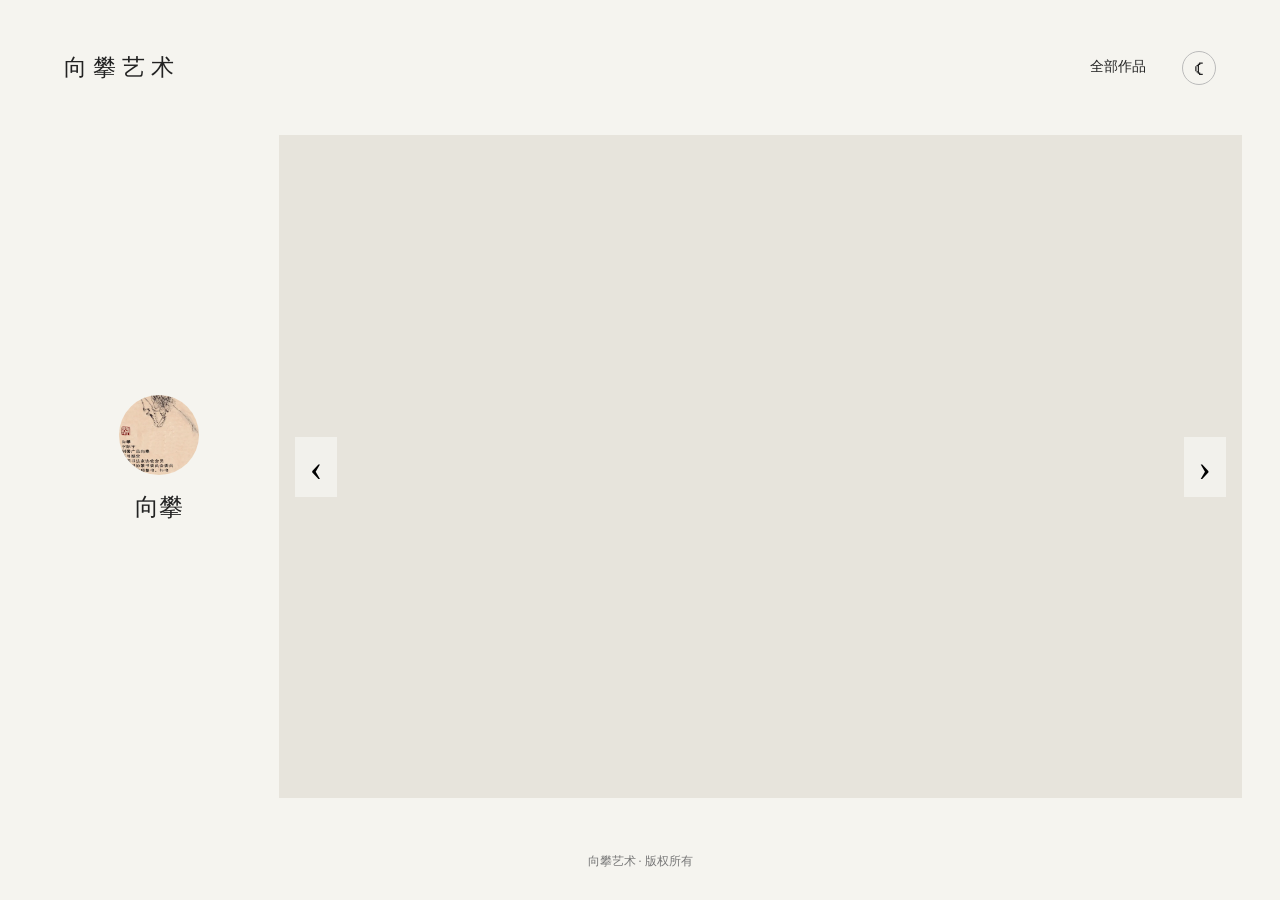
==== index.html @ eb2ef15b "init" ====
<!doctype html><html lang="zh-CN"><head><meta charset="utf-8"><meta name="viewport" content="width=device-width,initial-scale=1"><title>向攀艺术</title><link rel="stylesheet" href="style.css"></head><body class="home"><header class="home-head"><div class="home-logo-wrap"><img id="siteLogo" class="home-logo" src="" alt=""><div class="site-title" id="siteName">向攀艺术</div></div><nav><a href="collections.html">全部作品</a><button id="themeToggle" class="theme-toggle" type="button" aria-label="切换深色模式" title="切换深色模式">☾</button></nav></header><main class="home-main"><aside class="artist"><img id="avatar" src="img/avatar.webp" alt="艺术家头像"><div><h1 id="artistName">向攀</h1><div id="artistBio"></div></div></aside><section class="hero"><div id="slides"></div><button id="prev">‹</button><button id="next">›</button><div class="hero-caption" id="caption"></div></section></main><footer class="site-footer"><div id="socialFooter" class="social-footer" aria-label="社交媒体"></div><div><span id="footerSiteName">向攀艺术</span><span> · 版权所有</span></div></footer><script src="config.js"></script><script src="api.js"></script><script src="theme.js"></script><script src="social.js"></script><script src="app.js"></script></body></html>
---- style.css ----
*{box-sizing:border-box}html,body{margin:0;min-height:100%;color:#222;background:#f7f6f2;font-family:"SimSun","宋体","STSong",serif}a{text-decoration:none;color:inherit}button,input,textarea,select{font:inherit}.hidden{display:none!important}.site-head{height:78px;border-bottom:1px solid #d8d5ce;display:flex;align-items:center;justify-content:space-between;padding:0 5vw;background:#f7f6f2}.site-title{font-size:23px;letter-spacing:6px}.site-head nav,.home-head nav{display:flex;gap:28px;font-size:14px}.site-head nav a,.home-head nav a{padding:8px 0;border-bottom:1px solid transparent}.site-head nav a.active,.site-head nav a:hover{border-color:#333}.home{background:#f5f4ef;min-height:100vh;display:flex;flex-direction:column}.home-head{height:15vh;display:flex;align-items:center;padding:0 5vw;justify-content:space-between}.home-main{height:auto;flex:1;min-height:0;display:grid;grid-template-columns:20% 80%;padding:0 3vw 2vw}.artist{display:flex;align-items:center;justify-content:center;gap:16px;padding:4vw 1.5vw}.artist img{width:30%;max-width:130px;aspect-ratio:1;border-radius:50%;object-fit:cover}.artist>div{width:70%;text-align:center}.artist h1{font-size:24px;font-weight:400;margin:0 0 15px}.artist p{font-size:15px;line-height:2;text-align:center;margin:0;white-space:pre-line}.hero{position:relative;overflow:hidden;background:#e7e4dc}.hero img{width:100%;height:100%;object-fit:contain;display:block}.hero-slide{position:absolute;inset:0;opacity:0;transition:opacity .7s}.hero-slide.active{opacity:1}.hero button{position:absolute;top:50%;transform:translateY(-50%);border:0;background:rgba(255,255,255,.45);width:42px;height:60px;font-size:38px;cursor:pointer}.hero #prev{left:16px}.hero #next{right:16px}.hero-caption{position:absolute;bottom:18px;left:0;right:0;text-align:center;color:#fff;text-shadow:0 1px 4px #000;font-size:16px}footer{display:flex;align-items:center;justify-content:center;font-size:12px;color:#777;flex:none}.collection-wrap,.detail-wrap{width:90%;max-width:1360px;margin:0 auto;padding:48px 0 70px}.collection-intro{display:flex;justify-content:space-between;align-items:end;border-bottom:1px solid #222;padding-bottom:28px}.eyebrow{font-size:14px;color:#777;margin-bottom:12px}.collection-intro h1{font-size:42px;font-weight:400;margin:0;letter-spacing:6px}.intro-line{color:#777;font-size:14px}.search-panel{padding:28px 0;border-bottom:1px solid #d8d5ce}.search-row{display:flex;max-width:780px;margin-bottom:25px}.search-row input{flex:1;height:48px;border:1px solid #bdb9b0;background:#fff;padding:0 18px;outline:0}.search-row button{width:100px;border:1px solid #222;background:#222;color:#fff;cursor:pointer}.filter{display:grid;grid-template-columns:90px 1fr;min-height:48px;border-top:1px solid #e2dfd8;align-items:center}.filter>span{color:#666;font-size:14px}.filter>div{display:flex;gap:24px;flex-wrap:wrap}.filter button{border:0;background:none;padding:6px 0;cursor:pointer;color:#444}.filter button.active{color:#000;border-bottom:1px solid #222}.result-head{display:flex;justify-content:space-between;padding:25px 0 15px;color:#666;font-size:13px}.work-grid{display:grid;grid-template-columns:repeat(4,1fr);gap:35px 25px}.work-card{cursor:pointer}.work-card .pic{aspect-ratio:1/1;height:auto;background:#ebe9e3;display:flex;align-items:center;justify-content:center;overflow:hidden}.work-card img{width:100%;height:100%;object-fit:contain;transition:transform .5s}.work-card:hover img{transform:scale(1.02)}.work-card h3{font-size:16px;font-weight:400;margin:15px 0 8px}.work-card p{margin:4px 0;color:#777;font-size:13px}.pages{display:flex;justify-content:center;gap:8px;padding:45px 0}.pages button{border:0;background:none;padding:7px 10px;cursor:pointer}.pages button.active{border-bottom:1px solid #222}.detail-wrap{max-width:1250px}.detail-top{border-bottom:1px solid #222;padding-bottom:25px;margin-bottom:35px}.detail-top .eyebrow{margin:0 0 12px}.detail-top h1{font-size:38px;font-weight:400;margin:0}.detail-layout{display:grid;grid-template-columns:minmax(0,1fr) 330px;gap:60px}.detail-main-image{background:#ebe9e3;min-height:650px;display:flex;align-items:center;justify-content:center}.detail-main-image img{max-width:100%;max-height:780px;object-fit:contain}.thumbs{display:flex;gap:10px;flex-wrap:wrap;margin-top:15px}.thumbs img{width:72px;height:72px;object-fit:cover;cursor:pointer;opacity:.65}.thumbs img.active{opacity:1;outline:1px solid #222}.meta{border-top:1px solid #d8d5ce}.meta-row{display:grid;grid-template-columns:90px 1fr;padding:15px 0;border-bottom:1px solid #e3e0d9;font-size:14px}.meta-row b{font-weight:400;color:#777}.description{margin-top:35px;line-height:2;color:#444}.admin-shell{display:grid;grid-template-columns:20% 80%;min-height:100vh}.admin-side{background:#222;color:#eee;padding:40px 25px;display:flex;flex-direction:column}.admin-brand{font-size:22px;letter-spacing:5px;line-height:1.8;margin-bottom:45px}.admin-brand small{font-size:12px;letter-spacing:3px;color:#aaa}.menu{border:0;background:none;color:#aaa;text-align:left;padding:16px 8px;border-bottom:1px solid #3c3c3c;cursor:pointer}.menu.active,.menu:hover{color:#fff;background:#2e2e2e}.side-bottom{margin-top:auto;display:flex;flex-direction:column;gap:14px;font-size:13px;color:#aaa}.side-bottom button{border:0;background:none;color:#aaa;text-align:left;padding:0;cursor:pointer}.admin-content{padding:50px 5vw;background:#f7f6f2}.admin-title{font-size:28px;font-weight:400;margin:0 0 25px}.toolbar{display:flex;gap:10px;margin-bottom:20px}.toolbar input{height:42px;flex:1;max-width:600px;border:1px solid #bbb;padding:0 14px;background:#fff}.primary{border:1px solid #222;background:#222;color:#fff;padding:0 22px;cursor:pointer}.table{width:100%;border-collapse:collapse;background:#fff}.table th,.table td{padding:14px 12px;border-bottom:1px solid #e4e1db;text-align:left;font-size:13px}.table th{font-weight:400;color:#777;background:#f0eee8}.actions button{border:0;background:none;text-decoration:underline;cursor:pointer;margin-right:12px}.pager{padding:22px 0;display:flex;justify-content:center;gap:8px}.form-box{background:#fff;padding:28px;max-width:900px}.field{margin-bottom:18px}.field label{display:block;color:#777;font-size:13px;margin-bottom:8px}.field input,.field textarea,.field select{width:100%;border:1px solid #ccc;background:#fff;padding:11px}.field textarea{min-height:140px}.login{min-height:100vh;display:grid;place-items:center;background:#ebe9e3}.login>div{width:350px;background:#fff;padding:40px}.login h1{font-weight:400;margin:0 0 25px}.login input,.login button{display:block;width:100%;height:44px;margin-top:12px;padding:0 12px}.login input{border:1px solid #ccc}.login button{border:0;background:#222;color:#fff}.status-grid{display:grid;grid-template-columns:repeat(3,1fr);gap:15px}.status-card{background:#fff;padding:25px}.status-card b{font-size:26px;display:block;margin-top:8px}
@media(max-width:900px){.home-head{height:12vh}.home-main{height:83vh;grid-template-columns:1fr;grid-template-rows:32% 68%;padding:0 4vw}.artist{padding:10px}.artist img{width:85px}.artist>div{width:auto}.hero{order:2}.work-grid{grid-template-columns:repeat(2,1fr)}.detail-layout{grid-template-columns:1fr}.admin-shell{grid-template-columns:1fr}.admin-side{position:static}.menu{display:inline-block}.status-grid{grid-template-columns:1fr 1fr}.site-head{padding:0 4vw}.collection-intro{display:block}.intro-line{margin-top:20px}}
.rich{min-height:180px;border:1px solid #ccc;background:#fff;padding:12px;line-height:1.8;outline:0}.field label i{font-style:normal;color:#a33;font-size:12px;margin-left:6px}.image-manager{display:flex;flex-wrap:wrap;gap:12px}.image-item{width:150px;background:#f3f1eb;padding:8px}.image-item img{width:134px;height:134px;object-fit:contain;background:#fff}.image-item button{margin:6px 5px 0 0;border:0;background:none;text-decoration:underline;cursor:pointer;font-size:12px}.upload-tile{width:150px;height:184px;border:1px dashed #aaa;background:#fff;display:flex;flex-direction:column;align-items:center;justify-content:center;cursor:pointer}.upload-tile span{font-size:46px;color:#888;line-height:1}.upload-tile small{color:#777;margin-top:8px}.upload-tile input{display:none}.cat-block{padding:18px 0;border-bottom:1px solid #e5e1d8}.cat-head{display:flex;justify-content:space-between;align-items:center}.cat-head button{border:0;background:none;text-decoration:underline;cursor:pointer;margin-left:12px}.sub-list{padding:15px 0;color:#666}.sub-list span{display:inline-flex;align-items:center;gap:5px;margin:0 20px 8px 0}.mini-btn{border:0;background:none;text-decoration:underline;cursor:pointer;font-size:12px;color:#777;padding:0 2px}.sub-add{display:flex;gap:8px}.sub-add input{height:36px;border:1px solid #ccc;padding:0 10px}.sub-add button{border:1px solid #222;background:#222;color:#fff;padding:0 16px}.hint{color:#888;font-size:12px;line-height:1.8}.upload-line{display:flex;align-items:center;gap:18px}.site-preview{width:100px;height:100px;object-fit:cover;background:#eee;border:1px solid #ddd}
.rich-editor{border:1px solid #ccc;background:#fff}.rich-toolbar{display:flex;flex-wrap:wrap;gap:0;border-bottom:1px solid #ddd;background:#f4f2ec;padding:6px}.rich-toolbar button{border:1px solid transparent;background:transparent;padding:7px 10px;color:#444;cursor:pointer;font-size:13px}.rich-toolbar button:hover{border-color:#bbb;background:#fff}.rich-editor .rich{border:0;min-height:200px;padding:14px;line-height:1.9}.rich-editor .rich:focus{outline:0;box-shadow:inset 0 0 0 1px #999}.rich-editor .rich-source{font-family:Consolas,monospace;white-space:pre-wrap;word-break:break-word;color:#333;background:#fafafa}.description h1,.description h2,.description h3{font-weight:400;margin:1.4em 0 .6em}.description p{margin:.7em 0}.description ul,.description ol{padding-left:2em}
/* V16 */
.list-thumb{width:58px;height:58px;object-fit:contain;background:#f0eee8;display:block}
.table td:first-child,.table th:first-child{width:72px}
.work-form-box,.site-form-box{max-width:1000px}
.wang-editor-wrap{border:1px solid #d8d5ce;background:#fff;overflow:hidden}
.wang-toolbar{border-bottom:1px solid #e4e1da}
.wang-content{min-height:260px}
.wang-content .w-e-text-container{min-height:260px}
.image-manager{align-items:flex-start}
.upload-tile{position:relative;width:150px;height:150px;box-sizing:border-box;border:1px solid #c9c6bf;background:#fff;display:flex;align-items:center;justify-content:center;cursor:pointer;overflow:hidden}
.upload-tile input{position:absolute;inset:0;width:100%;height:100%;opacity:0;cursor:pointer}
.plus-icon{position:relative;width:50%;height:50%;display:block}
.plus-icon:before,.plus-icon:after{content:"";position:absolute;left:50%;top:50%;background:#777;transform:translate(-50%,-50%)}
.plus-icon:before{width:100%;height:2px}.plus-icon:after{width:2px;height:100%}
.new-image-preview{display:flex;flex-wrap:wrap;gap:12px;margin-top:12px}
.new-image-item{width:150px;height:178px;background:#f3f1eb;padding:8px;box-sizing:border-box;position:relative}
.new-image-item img{width:134px;height:134px;object-fit:contain;background:#fff;display:block}
.new-image-item span{display:block;text-align:center;color:#777;font-size:12px;padding-top:6px}
.form-actions{display:flex;gap:10px;margin-top:24px}
.form-actions button{height:42px;padding:0 22px;cursor:pointer}
.site-preview{object-fit:contain}

/* V17 首页与图片批量上传优化 */
.home-head{align-items:center}
.home-logo-wrap{width:20%;display:flex;align-items:center;min-width:0}
.home-logo{width:100px;height:75px;aspect-ratio:4/3;object-fit:contain;display:none;margin-right:18px}
.home-logo.has-logo + .site-title{display:none}
.home-logo-wrap .site-title{white-space:nowrap;overflow:hidden;text-overflow:ellipsis}
.home .home-head nav{margin-left:auto}
.home .artist{flex-direction:column;gap:16px;text-align:center}
.home .artist img{width:30%;max-width:130px;min-width:80px}
.home .artist>div{width:100%}
.home footer{gap:10px}
.image-manager{display:flex;flex-wrap:wrap;gap:12px;align-items:flex-start}
.new-image-preview{display:contents}
.upload-tile{order:999;width:150px;height:150px}
.image-hint{margin-top:8px;color:#888;font-size:12px}
@media(max-width:900px){.home-logo-wrap{width:55%}.home-logo{width:80px;height:60px;margin-right:10px}.home .artist img{width:85px}.home .artist>div{width:90%}}

/* V18 */
.new-image-preview{display:contents}.new-image-item{width:150px;height:178px;background:#f3f1eb;padding:8px;box-sizing:border-box;position:relative}.new-image-item img{width:134px;height:134px;object-fit:contain;background:#fff}.new-image-item button{position:absolute;right:6px;top:6px;width:24px;height:24px;border:0;border-radius:50%;background:rgba(0,0,0,.65);color:#fff;cursor:pointer;font-size:18px;line-height:24px}.list-thumb{width:58px;height:58px;aspect-ratio:1/1;object-fit:contain;background:#f0eee8}.period-chip{display:inline-block;padding:8px 14px;border:1px solid #ddd;margin:0 8px 8px 0;background:#faf9f5}.table .list-thumb{display:block}

/* V19 图片上传加号：严格居中，图形尺寸为方框约50% */
.upload-tile{position:relative;display:flex;align-items:center;justify-content:center;box-sizing:border-box;}
.upload-tile .plus-icon{position:relative;display:block;width:50%;height:50%;margin:0;flex:0 0 50%;}
.upload-tile .plus-icon:before,.upload-tile .plus-icon:after{content:"";position:absolute;left:50%;top:50%;background:#777;transform:translate(-50%,-50%);}
.upload-tile .plus-icon:before{width:100%;height:2px;}
.upload-tile .plus-icon:after{width:2px;height:100%;}

/* V20 移动端首页：头像左侧、个人介绍右侧 */
@media(max-width:900px){
  .home .artist{flex-direction:row-reverse;align-items:center;justify-content:center;gap:14px;text-align:left;padding:8px 10px;}
  .home .artist img{width:30%;max-width:96px;min-width:72px;aspect-ratio:1/1;flex:0 0 auto;}
  .home .artist>div{width:70%;text-align:left;min-width:0;}
  .home .artist h1{text-align:left;margin-bottom:8px;}
  .home .artist p,.home .artist #artistBio{text-align:left;}
}
/* V20 作品列表批量选择 */
.bulk-check{width:18px;height:18px;cursor:pointer;}
.bulk-toolbar{display:flex;align-items:center;gap:10px;margin-bottom:12px;}
.danger{border:1px solid #9d2b2b;background:#9d2b2b;color:#fff;padding:0 18px;height:42px;cursor:pointer;}
.table .check-col{width:42px;text-align:center;}
/* V21 */
.admin-filter-row{display:flex;gap:10px;flex-wrap:wrap;margin:-8px 0 20px;}
.admin-filter-row select,.admin-filter-row button{height:42px;border:1px solid #ccc;background:#fff;padding:0 14px;cursor:pointer;}
.admin-work-search{margin-bottom:4px;}

/* V22 管理端作品筛选 */
.filter-line{display:flex;align-items:flex-start;gap:14px;padding:12px 0;border-bottom:1px solid #eee}
.filter-label{width:56px;flex:0 0 56px;line-height:34px;color:#555;font-size:14px}
.filter-buttons{display:flex;flex-wrap:wrap;gap:7px}
.filter-btn{border:1px solid #ddd;background:#fff;padding:7px 14px;cursor:pointer;border-radius:2px}
.filter-btn.active{background:#222;color:#fff;border-color:#222}
.filter-line select{height:34px;min-width:180px}
.filter-actions{padding-top:12px;text-align:right}

/* V25 双滑块年份筛选 */
.time-range-line{min-height:86px}.dual-range-wrap{width:min(760px,100%);padding:8px 0 5px}.range-values{display:flex;gap:9px;align-items:center;font-size:14px;margin-bottom:5px}.dual-range{position:relative;height:34px}.dual-range .range-track,.dual-range .range-fill{position:absolute;left:0;right:0;top:15px;height:4px;border-radius:4px;background:#d8d5ce}.dual-range .range-fill{right:auto;background:#333}.dual-range input[type=range]{position:absolute;left:0;top:0;width:100%;height:34px;margin:0;background:transparent;pointer-events:none;appearance:none}.dual-range input[type=range]::-webkit-slider-runnable-track{height:4px;background:transparent}.dual-range input[type=range]::-moz-range-track{height:4px;background:transparent}.dual-range input[type=range]::-webkit-slider-thumb{appearance:none;width:18px;height:18px;border:1px solid #222;border-radius:50%;background:#fff;cursor:pointer;pointer-events:auto;margin-top:-7px}.dual-range input[type=range]::-moz-range-thumb{width:18px;height:18px;border:1px solid #222;border-radius:50%;background:#fff;cursor:pointer;pointer-events:auto}.dual-range input:first-of-type{z-index:3}.dual-range input:last-of-type{z-index:4}.range-hint{font-size:12px;color:#888}.check-col{width:44px;text-align:center!important}.bulk-check{width:18px;height:18px;cursor:pointer;vertical-align:middle}
@media(max-width:700px){.filter{grid-template-columns:64px 1fr}.dual-range-wrap{min-width:0}.toolbar{flex-wrap:wrap}.toolbar input{max-width:none;flex-basis:100%}}


/* V27 页面浅色 / 深色模式：默认按本地时间白天浅色、夜晚深色，也可手动切换 */
.theme-toggle{width:34px;height:34px;margin-left:8px;border:1px solid #bbb;background:transparent;color:inherit;border-radius:50%;display:inline-flex;align-items:center;justify-content:center;cursor:pointer;font-family:Arial,sans-serif;font-size:20px;line-height:1;padding:0;vertical-align:middle;transition:background .2s,border-color .2s,transform .2s}.theme-toggle:hover{background:rgba(128,128,128,.12);transform:rotate(12deg)}
.site-head nav,.home-head nav{align-items:center}
html{color-scheme:light}
html.dark-theme{color-scheme:dark}
html.dark-theme body,html.dark-theme .site-head,html.dark-theme .home{background:#111;color:#eee}
html.dark-theme .site-head{border-bottom-color:#383838}
html.dark-theme .site-head nav a.active,html.dark-theme .site-head nav a:hover{border-color:#eee}
html.dark-theme .home-head{background:#111}
html.dark-theme .home-main{color:#eee}
html.dark-theme .artist h1,html.dark-theme .artist p{color:#eee}
html.dark-theme .hero{background:#1d1d1d}
html.dark-theme .hero button{background:rgba(20,20,20,.55);color:#eee}
html.dark-theme .hero-caption{color:#fff}
html.dark-theme footer{color:#888}
html.dark-theme .collection-intro{border-bottom-color:#eee}
html.dark-theme .search-panel{border-bottom-color:#383838}
html.dark-theme .filter{border-top-color:#303030}
html.dark-theme .filter>span{color:#aaa}
html.dark-theme .filter button{color:#bbb}
html.dark-theme .filter button.active{color:#fff;border-color:#fff}
html.dark-theme .filter-btn{border-color:#444;background:#1b1b1b;color:#ddd}
html.dark-theme .filter-btn.active{background:#eee;color:#111;border-color:#eee}
html.dark-theme .search-row input,html.dark-theme .field input,html.dark-theme .field textarea,html.dark-theme .field select,html.dark-theme .toolbar input{background:#1b1b1b;color:#eee;border-color:#444}
html.dark-theme .search-row button,html.dark-theme .primary{background:#eee;color:#111;border-color:#eee}
html.dark-theme .result-head,.dark-theme .intro-line,html.dark-theme .eyebrow{color:#999}
html.dark-theme .work-card .pic,html.dark-theme .detail-main-image{background:#1d1d1d}
html.dark-theme .work-card p,html.dark-theme .meta-row b,.dark-theme .description{color:#aaa}
html.dark-theme .detail-top{border-bottom-color:#eee}
html.dark-theme .meta{border-top-color:#383838}
html.dark-theme .meta-row{border-bottom-color:#303030}
html.dark-theme .thumbs img.active{outline-color:#eee}
html.dark-theme .table{background:#171717;color:#eee}
html.dark-theme .table th,html.dark-theme .table td{border-bottom-color:#303030}
html.dark-theme .table th{background:#242424;color:#aaa}
html.dark-theme .table .list-thumb{background:#222}
html.dark-theme .pager button,html.dark-theme .actions button{color:#ddd}
html.dark-theme .pages button.active{border-color:#eee}
html.dark-theme .form-box{background:#171717;color:#eee}
html.dark-theme .hint,html.dark-theme .image-hint{color:#999}
html.dark-theme .wang-editor-wrap,html.dark-theme .rich-editor{background:#171717;border-color:#444}
html.dark-theme .wang-toolbar{border-bottom-color:#333}
html.dark-theme .wang-editor-wrap .w-e-toolbar{background:#222!important}
html.dark-theme .wang-editor-wrap .w-e-text-container{background:#171717!important}
html.dark-theme .wang-editor-wrap .w-e-text-container [contenteditable=true]{color:#eee!important}
html.dark-theme .upload-tile,html.dark-theme .new-image-item,html.dark-theme .image-item{background:#202020;color:#ddd;border-color:#444}
html.dark-theme .upload-tile .plus-icon:before,html.dark-theme .upload-tile .plus-icon:after{background:#aaa}
html.dark-theme .new-image-item img,html.dark-theme .image-item img{background:#111}
html.dark-theme .cat-block{border-bottom-color:#303030}
html.dark-theme .sub-list{color:#aaa}
html.dark-theme .sub-add input{background:#1b1b1b;color:#eee;border-color:#444}
html.dark-theme .sub-add button{background:#eee;color:#111;border-color:#eee}
html.dark-theme .login{background:#111}
html.dark-theme .login>div{background:#171717;color:#eee}
html.dark-theme .login input{background:#1b1b1b;color:#eee;border-color:#444}
html.dark-theme .login button{background:#eee;color:#111}
html.dark-theme .status-card{background:#171717;color:#eee}
html.dark-theme .filter-line{border-bottom-color:#303030}
html.dark-theme .filter-label{color:#aaa}
html.dark-theme .filter-line select{background:#1b1b1b;color:#eee;border-color:#444}
html.dark-theme .danger{background:#8f2b2b;border-color:#8f2b2b;color:#fff}

/* V28 社交媒体页脚 */
.site-footer{display:flex;flex-direction:column;align-items:center;justify-content:center;gap:10px;text-align:center;padding:28px 20px 30px;line-height:1.5;position:relative;z-index:2}.site-footer>div{display:block;position:relative}.social-footer{width:100%;display:flex;flex-direction:column;align-items:center;justify-content:center;gap:6px;line-height:1.6;position:relative;z-index:3}.social-footer a{display:block;position:relative;line-height:1.6}.social-footer{display:flex;flex-direction:column;align-items:center;gap:5px;min-height:0}.social-footer[hidden]{display:none}.social-footer a{color:inherit;text-decoration:none;font-size:13px;letter-spacing:1px;transition:opacity .2s}.social-footer a:hover{opacity:.55;text-decoration:underline;text-underline-offset:4px}.social-admin-grid{display:flex;flex-direction:column;gap:10px;max-width:760px}.social-admin-grid>label{display:grid;grid-template-columns:70px minmax(0,1fr);gap:12px;align-items:center;font-weight:600}.social-admin-grid input{width:100%;box-sizing:border-box}.dark-theme .social-footer a{color:#eee}
@media(max-width:700px){.site-footer{padding:24px 16px 28px}.social-admin-grid>label{grid-template-columns:58px minmax(0,1fr);gap:8px}}

/* V31：用户端二级分类独立第二行，默认隐藏，选中有子分类的一级分类后显示 */
.collection-page .sub-filter-row{grid-template-columns:1fr;padding-left:90px;}
.collection-page .sub-filter-row>div{display:flex;gap:24px;flex-wrap:wrap;}
@media(max-width:700px){.collection-page .sub-filter-row{grid-template-columns:1fr;padding-left:64px;}}
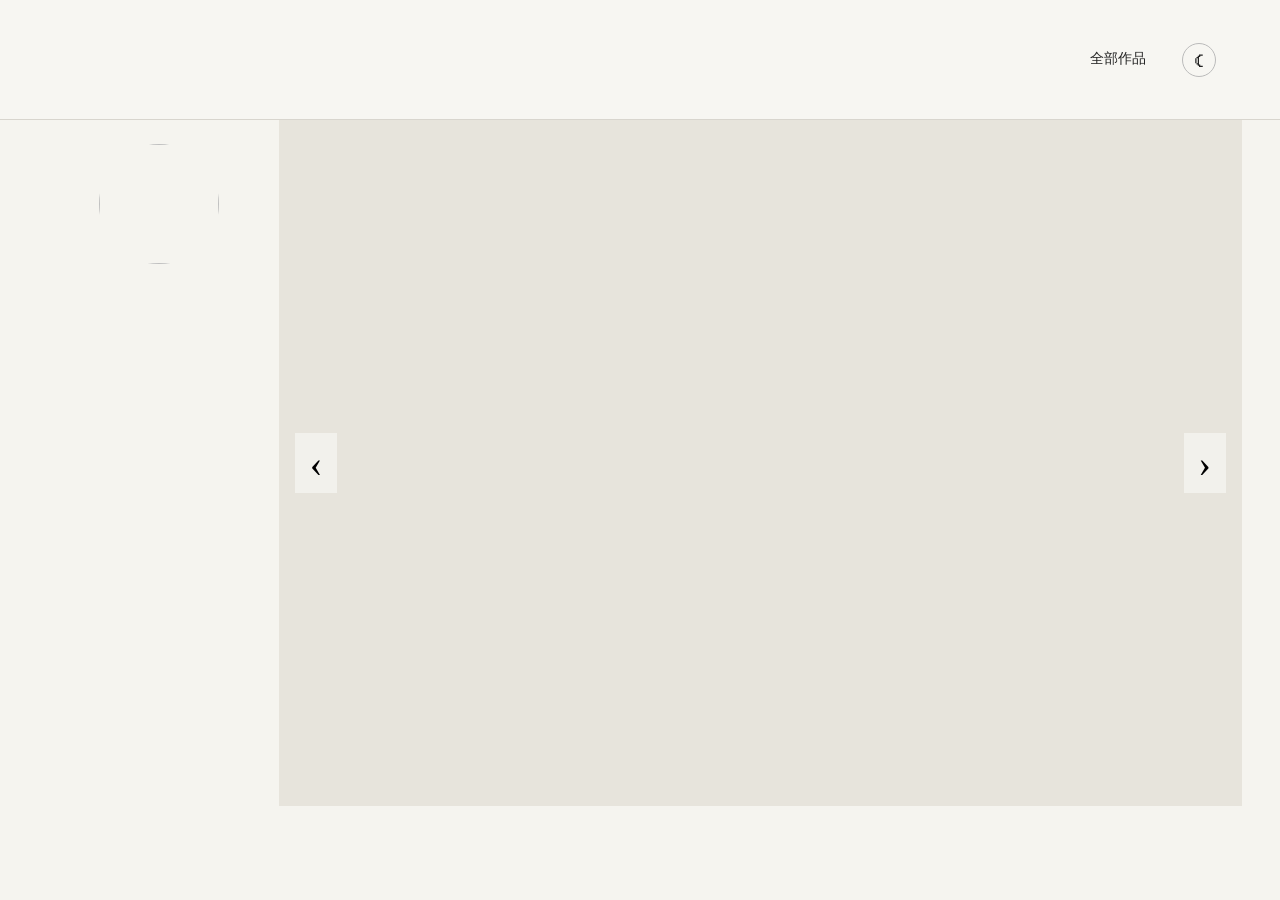
==== commit edbae815: "从" ====
--- a/index.html
+++ b/index.html
@@ -1 +1 @@
-<!doctype html><html lang="zh-CN"><head><meta charset="utf-8"><meta name="viewport" content="width=device-width,initial-scale=1"><title>向攀艺术</title><link rel="stylesheet" href="style.css"></head><body class="home"><header class="home-head"><div class="home-logo-wrap"><img id="siteLogo" class="home-logo" src="" alt=""><div class="site-title" id="siteName">向攀艺术</div></div><nav><a href="collections.html">全部作品</a><button id="themeToggle" class="theme-toggle" type="button" aria-label="切换深色模式" title="切换深色模式">☾</button></nav></header><main class="home-main"><aside class="artist"><img id="avatar" src="img/avatar.webp" alt="艺术家头像"><div><h1 id="artistName">向攀</h1><div id="artistBio"></div></div></aside><section class="hero"><div id="slides"></div><button id="prev">‹</button><button id="next">›</button><div class="hero-caption" id="caption"></div></section></main><footer class="site-footer"><div id="socialFooter" class="social-footer" aria-label="社交媒体"></div><div><span id="footerSiteName">向攀艺术</span><span> · 版权所有</span></div></footer><script src="config.js"></script><script src="api.js"></script><script src="theme.js"></script><script src="social.js"></script><script src="app.js"></script></body></html>+<!doctype html><html lang="zh-CN"><head><meta charset="utf-8"><meta property="og:type" content="profile"><meta property="og:title" content=""><meta property="og:description" content=""><meta property="og:image" content=""><meta name="twitter:card" content="summary_large_image"><meta name="twitter:title" content=""><meta name="twitter:description" content=""><meta name="twitter:image" content=""><meta name="viewport" content="width=device-width,initial-scale=1"><title></title><link rel="stylesheet" href="style.css"></head><body class="home"><header class="site-head home-head"><a class="site-title" href="index.html"><img class="site-logo" data-site-logo hidden alt=""><span data-site-name hidden></span></a><nav><a href="collections.html">全部作品</a><button id="themeToggle" class="theme-toggle" type="button" aria-label="切换深色模式" title="切换深色模式">☾</button></nav></header><main class="home-main"><aside class="artist"><img id="avatar" hidden alt=""><div><h1 id="artistName" hidden></h1><div id="artistBio" hidden></div></div></aside><section class="hero"><div id="slides"></div><button id="prev">‹</button><button id="next">›</button><div class="hero-caption" id="caption"></div></section></main><footer class="site-footer"><div id="socialFooter" class="social-footer" aria-label="社交媒体"></div><div id="copyrightTap" data-footer-copyright hidden></div></footer><script src="config.js"></script><script src="api.js"></script><script src="theme.js"></script><script src="common.js"></script><script src="social.js"></script><script src="app.js"></script></body></html>
--- a/style.css
+++ b/style.css
@@ -1,5 +1,5 @@
-*{box-sizing:border-box}html,body{margin:0;min-height:100%;color:#222;background:#f7f6f2;font-family:"SimSun","宋体","STSong",serif}a{text-decoration:none;color:inherit}button,input,textarea,select{font:inherit}.hidden{display:none!important}.site-head{height:78px;border-bottom:1px solid #d8d5ce;display:flex;align-items:center;justify-content:space-between;padding:0 5vw;background:#f7f6f2}.site-title{font-size:23px;letter-spacing:6px}.site-head nav,.home-head nav{display:flex;gap:28px;font-size:14px}.site-head nav a,.home-head nav a{padding:8px 0;border-bottom:1px solid transparent}.site-head nav a.active,.site-head nav a:hover{border-color:#333}.home{background:#f5f4ef;min-height:100vh;display:flex;flex-direction:column}.home-head{height:15vh;display:flex;align-items:center;padding:0 5vw;justify-content:space-between}.home-main{height:auto;flex:1;min-height:0;display:grid;grid-template-columns:20% 80%;padding:0 3vw 2vw}.artist{display:flex;align-items:center;justify-content:center;gap:16px;padding:4vw 1.5vw}.artist img{width:30%;max-width:130px;aspect-ratio:1;border-radius:50%;object-fit:cover}.artist>div{width:70%;text-align:center}.artist h1{font-size:24px;font-weight:400;margin:0 0 15px}.artist p{font-size:15px;line-height:2;text-align:center;margin:0;white-space:pre-line}.hero{position:relative;overflow:hidden;background:#e7e4dc}.hero img{width:100%;height:100%;object-fit:contain;display:block}.hero-slide{position:absolute;inset:0;opacity:0;transition:opacity .7s}.hero-slide.active{opacity:1}.hero button{position:absolute;top:50%;transform:translateY(-50%);border:0;background:rgba(255,255,255,.45);width:42px;height:60px;font-size:38px;cursor:pointer}.hero #prev{left:16px}.hero #next{right:16px}.hero-caption{position:absolute;bottom:18px;left:0;right:0;text-align:center;color:#fff;text-shadow:0 1px 4px #000;font-size:16px}footer{display:flex;align-items:center;justify-content:center;font-size:12px;color:#777;flex:none}.collection-wrap,.detail-wrap{width:90%;max-width:1360px;margin:0 auto;padding:48px 0 70px}.collection-intro{display:flex;justify-content:space-between;align-items:end;border-bottom:1px solid #222;padding-bottom:28px}.eyebrow{font-size:14px;color:#777;margin-bottom:12px}.collection-intro h1{font-size:42px;font-weight:400;margin:0;letter-spacing:6px}.intro-line{color:#777;font-size:14px}.search-panel{padding:28px 0;border-bottom:1px solid #d8d5ce}.search-row{display:flex;max-width:780px;margin-bottom:25px}.search-row input{flex:1;height:48px;border:1px solid #bdb9b0;background:#fff;padding:0 18px;outline:0}.search-row button{width:100px;border:1px solid #222;background:#222;color:#fff;cursor:pointer}.filter{display:grid;grid-template-columns:90px 1fr;min-height:48px;border-top:1px solid #e2dfd8;align-items:center}.filter>span{color:#666;font-size:14px}.filter>div{display:flex;gap:24px;flex-wrap:wrap}.filter button{border:0;background:none;padding:6px 0;cursor:pointer;color:#444}.filter button.active{color:#000;border-bottom:1px solid #222}.result-head{display:flex;justify-content:space-between;padding:25px 0 15px;color:#666;font-size:13px}.work-grid{display:grid;grid-template-columns:repeat(4,1fr);gap:35px 25px}.work-card{cursor:pointer}.work-card .pic{aspect-ratio:1/1;height:auto;background:#ebe9e3;display:flex;align-items:center;justify-content:center;overflow:hidden}.work-card img{width:100%;height:100%;object-fit:contain;transition:transform .5s}.work-card:hover img{transform:scale(1.02)}.work-card h3{font-size:16px;font-weight:400;margin:15px 0 8px}.work-card p{margin:4px 0;color:#777;font-size:13px}.pages{display:flex;justify-content:center;gap:8px;padding:45px 0}.pages button{border:0;background:none;padding:7px 10px;cursor:pointer}.pages button.active{border-bottom:1px solid #222}.detail-wrap{max-width:1250px}.detail-top{border-bottom:1px solid #222;padding-bottom:25px;margin-bottom:35px}.detail-top .eyebrow{margin:0 0 12px}.detail-top h1{font-size:38px;font-weight:400;margin:0}.detail-layout{display:grid;grid-template-columns:minmax(0,1fr) 330px;gap:60px}.detail-main-image{background:#ebe9e3;min-height:650px;display:flex;align-items:center;justify-content:center}.detail-main-image img{max-width:100%;max-height:780px;object-fit:contain}.thumbs{display:flex;gap:10px;flex-wrap:wrap;margin-top:15px}.thumbs img{width:72px;height:72px;object-fit:cover;cursor:pointer;opacity:.65}.thumbs img.active{opacity:1;outline:1px solid #222}.meta{border-top:1px solid #d8d5ce}.meta-row{display:grid;grid-template-columns:90px 1fr;padding:15px 0;border-bottom:1px solid #e3e0d9;font-size:14px}.meta-row b{font-weight:400;color:#777}.description{margin-top:35px;line-height:2;color:#444}.admin-shell{display:grid;grid-template-columns:20% 80%;min-height:100vh}.admin-side{background:#222;color:#eee;padding:40px 25px;display:flex;flex-direction:column}.admin-brand{font-size:22px;letter-spacing:5px;line-height:1.8;margin-bottom:45px}.admin-brand small{font-size:12px;letter-spacing:3px;color:#aaa}.menu{border:0;background:none;color:#aaa;text-align:left;padding:16px 8px;border-bottom:1px solid #3c3c3c;cursor:pointer}.menu.active,.menu:hover{color:#fff;background:#2e2e2e}.side-bottom{margin-top:auto;display:flex;flex-direction:column;gap:14px;font-size:13px;color:#aaa}.side-bottom button{border:0;background:none;color:#aaa;text-align:left;padding:0;cursor:pointer}.admin-content{padding:50px 5vw;background:#f7f6f2}.admin-title{font-size:28px;font-weight:400;margin:0 0 25px}.toolbar{display:flex;gap:10px;margin-bottom:20px}.toolbar input{height:42px;flex:1;max-width:600px;border:1px solid #bbb;padding:0 14px;background:#fff}.primary{border:1px solid #222;background:#222;color:#fff;padding:0 22px;cursor:pointer}.table{width:100%;border-collapse:collapse;background:#fff}.table th,.table td{padding:14px 12px;border-bottom:1px solid #e4e1db;text-align:left;font-size:13px}.table th{font-weight:400;color:#777;background:#f0eee8}.actions button{border:0;background:none;text-decoration:underline;cursor:pointer;margin-right:12px}.pager{padding:22px 0;display:flex;justify-content:center;gap:8px}.form-box{background:#fff;padding:28px;max-width:900px}.field{margin-bottom:18px}.field label{display:block;color:#777;font-size:13px;margin-bottom:8px}.field input,.field textarea,.field select{width:100%;border:1px solid #ccc;background:#fff;padding:11px}.field textarea{min-height:140px}.login{min-height:100vh;display:grid;place-items:center;background:#ebe9e3}.login>div{width:350px;background:#fff;padding:40px}.login h1{font-weight:400;margin:0 0 25px}.login input,.login button{display:block;width:100%;height:44px;margin-top:12px;padding:0 12px}.login input{border:1px solid #ccc}.login button{border:0;background:#222;color:#fff}.status-grid{display:grid;grid-template-columns:repeat(3,1fr);gap:15px}.status-card{background:#fff;padding:25px}.status-card b{font-size:26px;display:block;margin-top:8px}
-@media(max-width:900px){.home-head{height:12vh}.home-main{height:83vh;grid-template-columns:1fr;grid-template-rows:32% 68%;padding:0 4vw}.artist{padding:10px}.artist img{width:85px}.artist>div{width:auto}.hero{order:2}.work-grid{grid-template-columns:repeat(2,1fr)}.detail-layout{grid-template-columns:1fr}.admin-shell{grid-template-columns:1fr}.admin-side{position:static}.menu{display:inline-block}.status-grid{grid-template-columns:1fr 1fr}.site-head{padding:0 4vw}.collection-intro{display:block}.intro-line{margin-top:20px}}
+*{box-sizing:border-box}html,body{margin:0;min-height:100%;color:#222;background:#f7f6f2;font-family:"SimSun","宋体","STSong",serif}a{text-decoration:none;color:inherit}button,input,textarea,select{font:inherit}.hidden{display:none!important}.site-head{height:78px;border-bottom:1px solid #d8d5ce;display:flex;align-items:center;justify-content:space-between;padding:0 5vw;background:#f7f6f2}.site-title{font-size:23px;letter-spacing:6px}.site-head nav,.home-head nav{display:flex;gap:28px;font-size:14px}.site-head nav a,.home-head nav a{padding:8px 0;border-bottom:1px solid transparent}.site-head nav a.active,.site-head nav a:hover{border-color:#333}.home{background:#f5f4ef;min-height:100vh;display:flex;flex-direction:column}.home-head{height:78px}.home-main{height:auto;flex:1;min-height:0;display:grid;grid-template-columns:20% 80%;padding:0 3vw 2vw}.artist{display:flex;align-items:center;justify-content:center;gap:16px;padding:4vw 1.5vw}.artist img{width:30%;max-width:130px;aspect-ratio:1;border-radius:50%;object-fit:cover}.artist>div{width:70%;text-align:center}.artist h1{font-size:24px;font-weight:400;margin:0 0 15px}.artist p{font-size:15px;line-height:2;text-align:center;margin:0;white-space:pre-line}.hero{position:relative;overflow:hidden;background:#e7e4dc}.hero img{width:100%;height:100%;object-fit:contain;display:block}.hero-slide{position:absolute;inset:0;opacity:0;transition:opacity .7s}.hero-slide.active{opacity:1}.hero button{position:absolute;top:50%;transform:translateY(-50%);border:0;background:rgba(255,255,255,.45);width:42px;height:60px;font-size:38px;cursor:pointer}.hero #prev{left:16px}.hero #next{right:16px}.hero-caption{position:absolute;bottom:18px;left:0;right:0;text-align:center;color:#fff;text-shadow:0 1px 4px #000;font-size:16px}footer{display:flex;align-items:center;justify-content:center;font-size:12px;color:#777;flex:none}.collection-wrap,.detail-wrap{width:90%;max-width:1360px;margin:0 auto;padding:48px 0 70px}.collection-intro{display:flex;justify-content:space-between;align-items:end;border-bottom:1px solid #222;padding-bottom:28px}.eyebrow{font-size:14px;color:#777;margin-bottom:12px}.collection-intro h1{font-size:42px;font-weight:400;margin:0;letter-spacing:6px}.intro-line{color:#777;font-size:14px}.search-panel{padding:28px 0;border-bottom:1px solid #d8d5ce}.search-row{display:flex;max-width:780px;margin-bottom:25px}.search-row input{flex:1;height:48px;border:1px solid #bdb9b0;background:#fff;padding:0 18px;outline:0}.search-row button{width:100px;border:1px solid #222;background:#222;color:#fff;cursor:pointer}.filter{display:grid;grid-template-columns:90px 1fr;min-height:48px;border-top:1px solid #e2dfd8;align-items:center}.filter>span{color:#666;font-size:14px}.filter>div{display:flex;gap:24px;flex-wrap:wrap}.filter button{border:0;background:none;padding:6px 0;cursor:pointer;color:#444}.filter button.active{color:#000;border-bottom:1px solid #222}.result-head{display:flex;justify-content:space-between;padding:25px 0 15px;color:#666;font-size:13px}.work-grid{display:grid;grid-template-columns:repeat(4,1fr);gap:35px 25px}.work-card{cursor:pointer}.work-card .pic{/* fixed below */}.work-card img{/* fixed below */}.work-card:hover img{/* fixed below */}.work-card h3{font-size:16px;font-weight:400;margin:15px 0 8px}.work-card p{margin:4px 0;color:#777;font-size:13px}.pages{display:flex;justify-content:center;gap:8px;padding:45px 0}.pages button{border:0;background:none;padding:7px 10px;cursor:pointer}.pages button.active{border-bottom:1px solid #222}.detail-wrap{max-width:1250px}.detail-top{border-bottom:1px solid #222;padding-bottom:25px;margin-bottom:35px}.detail-top .eyebrow{margin:0 0 12px}.detail-top h1{font-size:38px;font-weight:400;margin:0}.detail-layout{display:grid;grid-template-columns:minmax(0,1fr) 330px;gap:60px}.detail-main-image{background:#ebe9e3;min-height:650px;display:flex;align-items:center;justify-content:center}.detail-main-image img{max-width:100%;max-height:780px;object-fit:contain}.thumbs{display:flex;gap:10px;flex-wrap:wrap;margin-top:15px}.thumbs img{width:72px;height:72px;object-fit:cover;cursor:pointer;opacity:.65}.thumbs img.active{opacity:1;outline:1px solid #222}.meta{border-top:1px solid #d8d5ce}.meta-row{display:grid;grid-template-columns:90px 1fr;padding:15px 0;border-bottom:1px solid #e3e0d9;font-size:14px}.meta-row b{font-weight:400;color:#777}.description{margin-top:35px;line-height:2;color:#444}.admin-shell{display:grid;grid-template-columns:20% 80%;min-height:100vh}.admin-side{background:#222;color:#eee;padding:40px 25px;display:flex;flex-direction:column}.admin-brand{font-size:22px;letter-spacing:5px;line-height:1.8;margin-bottom:45px}.admin-brand small{font-size:12px;letter-spacing:3px;color:#aaa}.menu{border:0;background:none;color:#aaa;text-align:left;padding:16px 8px;border-bottom:1px solid #3c3c3c;cursor:pointer}.menu.active,.menu:hover{color:#fff;background:#2e2e2e}.side-bottom{margin-top:auto;display:flex;flex-direction:column;gap:14px;font-size:13px;color:#aaa}.side-bottom button{border:0;background:none;color:#aaa;text-align:left;padding:0;cursor:pointer}.admin-content{padding:50px 5vw;background:#f7f6f2}.admin-title{font-size:28px;font-weight:400;margin:0 0 25px}.toolbar{display:flex;gap:10px;margin-bottom:20px}.toolbar input{height:42px;flex:1;max-width:600px;border:1px solid #bbb;padding:0 14px;background:#fff}.primary{border:1px solid #222;background:#222;color:#fff;padding:0 22px;cursor:pointer}.table{width:100%;border-collapse:collapse;background:#fff}.table th,.table td{padding:14px 12px;border-bottom:1px solid #e4e1db;text-align:left;font-size:13px}.table th{font-weight:400;color:#777;background:#f0eee8}.actions button{border:0;background:none;text-decoration:underline;cursor:pointer;margin-right:12px}.pager{padding:22px 0;display:flex;justify-content:center;gap:8px}.form-box{background:#fff;padding:28px;max-width:900px}.field{margin-bottom:18px}.field label{display:block;color:#777;font-size:13px;margin-bottom:8px}.field input,.field textarea,.field select{width:100%;border:1px solid #ccc;background:#fff;padding:11px}.field textarea{min-height:140px}.login{min-height:100vh;display:grid;place-items:center;background:#ebe9e3}.login>div{width:350px;background:#fff;padding:40px}.login h1{font-weight:400;margin:0 0 25px}.login input,.login button{display:block;width:100%;height:44px;margin-top:12px;padding:0 12px}.login input{border:1px solid #ccc}.login button{border:0;background:#222;color:#fff}.status-grid{display:grid;grid-template-columns:repeat(3,1fr);gap:15px}.status-card{background:#fff;padding:25px}.status-card b{font-size:26px;display:block;margin-top:8px}
+@media(max-width:900px){.home-head{height:78px}.home-main{height:83vh;grid-template-columns:1fr;grid-template-rows:32% 68%;padding:0 4vw}.artist{padding:10px}.artist img{width:85px}.artist>div{width:auto}.hero{order:2}.work-grid{grid-template-columns:repeat(2,1fr)}.detail-layout{grid-template-columns:1fr}.admin-shell{grid-template-columns:1fr}.admin-side{position:static}.menu{display:inline-block}.status-grid{grid-template-columns:1fr 1fr}.site-head{padding:0 4vw}.collection-intro{display:block}.intro-line{margin-top:20px}}
 .rich{min-height:180px;border:1px solid #ccc;background:#fff;padding:12px;line-height:1.8;outline:0}.field label i{font-style:normal;color:#a33;font-size:12px;margin-left:6px}.image-manager{display:flex;flex-wrap:wrap;gap:12px}.image-item{width:150px;background:#f3f1eb;padding:8px}.image-item img{width:134px;height:134px;object-fit:contain;background:#fff}.image-item button{margin:6px 5px 0 0;border:0;background:none;text-decoration:underline;cursor:pointer;font-size:12px}.upload-tile{width:150px;height:184px;border:1px dashed #aaa;background:#fff;display:flex;flex-direction:column;align-items:center;justify-content:center;cursor:pointer}.upload-tile span{font-size:46px;color:#888;line-height:1}.upload-tile small{color:#777;margin-top:8px}.upload-tile input{display:none}.cat-block{padding:18px 0;border-bottom:1px solid #e5e1d8}.cat-head{display:flex;justify-content:space-between;align-items:center}.cat-head button{border:0;background:none;text-decoration:underline;cursor:pointer;margin-left:12px}.sub-list{padding:15px 0;color:#666}.sub-list span{display:inline-flex;align-items:center;gap:5px;margin:0 20px 8px 0}.mini-btn{border:0;background:none;text-decoration:underline;cursor:pointer;font-size:12px;color:#777;padding:0 2px}.sub-add{display:flex;gap:8px}.sub-add input{height:36px;border:1px solid #ccc;padding:0 10px}.sub-add button{border:1px solid #222;background:#222;color:#fff;padding:0 16px}.hint{color:#888;font-size:12px;line-height:1.8}.upload-line{display:flex;align-items:center;gap:18px}.site-preview{width:100px;height:100px;object-fit:cover;background:#eee;border:1px solid #ddd}
 .rich-editor{border:1px solid #ccc;background:#fff}.rich-toolbar{display:flex;flex-wrap:wrap;gap:0;border-bottom:1px solid #ddd;background:#f4f2ec;padding:6px}.rich-toolbar button{border:1px solid transparent;background:transparent;padding:7px 10px;color:#444;cursor:pointer;font-size:13px}.rich-toolbar button:hover{border-color:#bbb;background:#fff}.rich-editor .rich{border:0;min-height:200px;padding:14px;line-height:1.9}.rich-editor .rich:focus{outline:0;box-shadow:inset 0 0 0 1px #999}.rich-editor .rich-source{font-family:Consolas,monospace;white-space:pre-wrap;word-break:break-word;color:#333;background:#fafafa}.description h1,.description h2,.description h3{font-weight:400;margin:1.4em 0 .6em}.description p{margin:.7em 0}.description ul,.description ol{padding-left:2em}
 /* V16 */
@@ -146,10 +146,706 @@
 html.dark-theme .danger{background:#8f2b2b;border-color:#8f2b2b;color:#fff}
 
 /* V28 社交媒体页脚 */
-.site-footer{display:flex;flex-direction:column;align-items:center;justify-content:center;gap:10px;text-align:center;padding:28px 20px 30px;line-height:1.5;position:relative;z-index:2}.site-footer>div{display:block;position:relative}.social-footer{width:100%;display:flex;flex-direction:column;align-items:center;justify-content:center;gap:6px;line-height:1.6;position:relative;z-index:3}.social-footer a{display:block;position:relative;line-height:1.6}.social-footer{display:flex;flex-direction:column;align-items:center;gap:5px;min-height:0}.social-footer[hidden]{display:none}.social-footer a{color:inherit;text-decoration:none;font-size:13px;letter-spacing:1px;transition:opacity .2s}.social-footer a:hover{opacity:.55;text-decoration:underline;text-underline-offset:4px}.social-admin-grid{display:flex;flex-direction:column;gap:10px;max-width:760px}.social-admin-grid>label{display:grid;grid-template-columns:70px minmax(0,1fr);gap:12px;align-items:center;font-weight:600}.social-admin-grid input{width:100%;box-sizing:border-box}.dark-theme .social-footer a{color:#eee}
-@media(max-width:700px){.site-footer{padding:24px 16px 28px}.social-admin-grid>label{grid-template-columns:58px minmax(0,1fr);gap:8px}}
+/* 页脚与社交媒体：官方彩图图标 + 下方文字，有数据才显示 */
+.site-footer{display:flex;flex-direction:column;align-items:center;justify-content:center;gap:16px;text-align:center;padding:32px 20px 36px;line-height:1.5;position:relative;z-index:2}
+.site-footer>div{display:block;position:relative}
+.social-footer{width:100%;display:flex;flex-direction:row;flex-wrap:wrap;align-items:center;justify-content:center;gap:16px 28px;min-height:0;position:relative;z-index:3;padding:4px 0 8px}
+.social-footer[hidden]{display:none!important}
+.social-item{display:flex;flex-direction:column;align-items:center;justify-content:flex-start;gap:8px;color:inherit;text-decoration:none;min-width:52px;cursor:pointer;transition:opacity .2s,transform .15s}
+.social-item:hover{opacity:.85;transform:translateY(-2px)}
+.social-icon-img{display:flex;align-items:center;justify-content:center;width:40px;height:40px;line-height:0}
+.social-icon-img svg{display:block;width:40px;height:40px;border-radius:50%;box-shadow:0 2px 6px rgba(0,0,0,.12)}
+.social-label{font-size:11px;letter-spacing:1px;color:#555;white-space:nowrap;line-height:1.2}
+.dark-theme .social-label{color:#ccc}
+.dark-theme .social-icon-img svg{box-shadow:0 2px 6px rgba(0,0,0,.35)}
+.social-admin-grid{display:flex;flex-direction:column;gap:10px;max-width:760px}
+.social-admin-grid>label{display:grid;grid-template-columns:96px minmax(0,1fr);gap:12px;align-items:center;font-weight:600}
+.social-admin-grid input{width:100%;box-sizing:border-box}
+@media(max-width:700px){
+  .site-footer{padding:24px 16px 28px}
+  .social-footer{gap:12px 20px}
+  .social-icon-img,.social-icon-img svg{width:36px;height:36px}
+  .social-item{min-width:44px}
+  .social-admin-grid>label{grid-template-columns:88px minmax(0,1fr);gap:8px}
+}
 
 /* V31：用户端二级分类独立第二行，默认隐藏，选中有子分类的一级分类后显示 */
 .collection-page .sub-filter-row{grid-template-columns:1fr;padding-left:90px;}
 .collection-page .sub-filter-row>div{display:flex;gap:24px;flex-wrap:wrap;}
 @media(max-width:700px){.collection-page .sub-filter-row{grid-template-columns:1fr;padding-left:64px;}}
+
+
+/* 作品列表固定列宽，长文本截断不挤压相邻列 */
+.table.works-table{table-layout:fixed;width:100%}
+.table.works-table th,.table.works-table td{overflow:hidden;text-overflow:ellipsis;white-space:nowrap;vertical-align:middle}
+.table.works-table .check-col{width:44px}
+.table.works-table .col-thumb{width:72px}
+.table.works-table .col-name{width:22%}
+.table.works-table .col-no{width:12%}
+.table.works-table .col-cat{width:16%}
+.table.works-table .col-time{width:10%}
+.table.works-table .col-size{width:10%}
+.table.works-table .col-actions{width:120px;white-space:nowrap}
+.table.works-table .col-name,.table.works-table .col-no,.table.works-table .col-cat,.table.works-table .col-size{max-width:0}
+.table.works-table td.col-name:hover,.table.works-table td.col-no:hover,.table.works-table td.col-cat:hover{white-space:normal;overflow:visible;position:relative;z-index:2;background:#fff;box-shadow:0 2px 8px rgba(0,0,0,.08)}
+html.dark-theme .table.works-table td.col-name:hover,html.dark-theme .table.works-table td.col-no:hover,html.dark-theme .table.works-table td.col-cat:hover{background:#242424}
+.bi-progress-wrap{margin:12px 0;display:none}
+.bi-progress-bar{height:10px;background:#e4e1db;border-radius:6px;overflow:hidden}
+.bi-progress-bar>i{display:block;height:100%;width:0;background:#3a6ea5;transition:width .15s linear}
+.bi-progress-text{font-size:13px;color:#666;margin-top:6px}
+
+.pager-bar{display:flex;align-items:center;justify-content:center;gap:20px;flex-wrap:wrap;padding:18px 0}
+.page-size-label{font-size:13px;color:#666;display:flex;align-items:center;gap:6px}
+.page-size-label select{height:32px;padding:0 8px;border:1px solid #d8d5ce;background:#fff;border-radius:4px}
+
+/* ========== V45 列表页图片强制固定正方形 ========== */
+.work-grid{
+  display:grid !important;
+  grid-template-columns:repeat(4, minmax(0, 1fr)) !important;
+  gap:28px 20px;
+  align-items:start !important;
+}
+@media (max-width:900px){
+  .work-grid{grid-template-columns:repeat(2, minmax(0, 1fr)) !important;}
+}
+@media (max-width:520px){
+  .work-grid{grid-template-columns:minmax(0, 1fr) !important;}
+}
+.work-card{
+  min-width:0 !important;
+  width:100%;
+  overflow:hidden;
+  display:flex;
+  flex-direction:column;
+}
+.work-card .pic{
+  position:relative !important;
+  width:100% !important;
+  /* 固定高度：按列宽 1:1，用 aspect-ratio */
+  aspect-ratio:1 / 1 !important;
+  height:auto !important;
+  min-height:0 !important;
+  max-height:none !important;
+  padding:0 !important;
+  margin:0 0 12px 0 !important;
+  background:#ebe9e3 !important;
+  overflow:hidden !important;
+  flex:0 0 auto !important;
+  display:block !important;
+  box-sizing:border-box !important;
+}
+html.dark-theme .work-card .pic{
+  background:#1d1d1d !important;
+}
+.work-card .pic img,
+.work-card .pic > img{
+  position:absolute !important;
+  top:0 !important;
+  left:0 !important;
+  width:100% !important;
+  height:100% !important;
+  max-width:100% !important;
+  max-height:100% !important;
+  object-fit:contain !important;
+  object-position:center center !important;
+  display:block !important;
+  border:0 !important;
+  margin:0 !important;
+  padding:0 !important;
+}
+.work-card h3{
+  margin:0 0 6px 0;
+  font-size:15px;
+  font-weight:400;
+  line-height:1.4;
+  overflow:hidden;
+  text-overflow:ellipsis;
+  white-space:nowrap;
+}
+.work-card p{
+  margin:2px 0;
+  color:#777;
+  font-size:12px;
+  line-height:1.5;
+  overflow:hidden;
+  text-overflow:ellipsis;
+  white-space:nowrap;
+}
+html.dark-theme .work-card p{color:#aaa;}
+
+/* V46 上传按钮十字居中 */
+.upload-tile{
+  position:relative !important;
+  width:150px !important;
+  height:150px !important;
+  box-sizing:border-box !important;
+  display:flex !important;
+  align-items:center !important;
+  justify-content:center !important;
+  padding:0 !important;
+  margin:0 !important;
+  overflow:hidden !important;
+  flex-direction:row !important;
+}
+.upload-tile .plus-icon,
+.plus-icon{
+  position:relative !important;
+  width:40px !important;
+  height:40px !important;
+  display:block !important;
+  margin:0 auto !important;
+  flex:none !important;
+  pointer-events:none;
+}
+.upload-tile .plus-icon:before,
+.upload-tile .plus-icon:after,
+.plus-icon:before,
+.plus-icon:after{
+  content:"" !important;
+  position:absolute !important;
+  left:50% !important;
+  top:50% !important;
+  background:#777 !important;
+  transform:translate(-50%,-50%) !important;
+}
+.upload-tile .plus-icon:before,
+.plus-icon:before{
+  width:100% !important;
+  height:2px !important;
+}
+.upload-tile .plus-icon:after,
+.plus-icon:after{
+  width:2px !important;
+  height:100% !important;
+}
+.upload-tile input[type=file]{
+  position:absolute !important;
+  inset:0 !important;
+  width:100% !important;
+  height:100% !important;
+  opacity:0 !important;
+  cursor:pointer !important;
+  margin:0 !important;
+  padding:0 !important;
+}
+
+
+/* 管理端图片浮窗 */
+.img-lightbox{
+  position:fixed;inset:0;z-index:9999;
+  background:rgba(0,0,0,.78);
+  display:flex;align-items:center;justify-content:center;
+  padding:24px;cursor:zoom-out;
+}
+.img-lightbox.hidden{display:none!important}
+.img-lightbox img{
+  max-width:min(96vw,1200px);
+  max-height:90vh;
+  object-fit:contain;
+  box-shadow:0 8px 40px rgba(0,0,0,.45);
+  background:#111;
+  cursor:default;
+}
+.img-lightbox-close{
+  position:fixed;top:16px;right:20px;
+  width:40px;height:40px;border:0;border-radius:50%;
+  background:rgba(255,255,255,.15);color:#fff;
+  font-size:28px;line-height:1;cursor:pointer;
+}
+.img-lightbox-close:hover{background:rgba(255,255,255,.28)}
+
+/* ========== V51 首页固定位：避免数据加载位移 ========== */
+.home-head{
+  position:relative !important;
+  height:15vh !important;
+  min-height:88px !important;
+  max-height:120px !important;
+  display:flex !important;
+  align-items:center !important;
+  justify-content:space-between !important;
+  padding:0 5vw !important;
+  box-sizing:border-box !important;
+}
+.home-logo-wrap{
+  position:relative !important;
+  width:min(28vw, 280px) !important;
+  height:75px !important;
+  min-width:160px !important;
+  flex:0 0 auto !important;
+  display:block !important;
+}
+/* logo 与站名叠在同一固定区域，用透明度切换，不改变布局 */
+.home-logo{
+  position:absolute !important;
+  left:0 !important;
+  top:50% !important;
+  transform:translateY(-50%) !important;
+  width:100px !important;
+  height:75px !important;
+  object-fit:contain !important;
+  object-position:left center !important;
+  margin:0 !important;
+  display:block !important;
+  opacity:0 !important;
+  visibility:hidden !important;
+  pointer-events:none !important;
+}
+.home-logo.has-logo{
+  opacity:1 !important;
+  visibility:visible !important;
+  pointer-events:auto !important;
+}
+.home-logo-wrap .site-title{
+  position:absolute !important;
+  left:0 !important;
+  top:50% !important;
+  transform:translateY(-50%) !important;
+  margin:0 !important;
+  white-space:nowrap !important;
+  overflow:hidden !important;
+  text-overflow:ellipsis !important;
+  max-width:100% !important;
+  line-height:1.2 !important;
+  opacity:1 !important;
+  transition:opacity .15s !important;
+}
+.home-logo.has-logo + .site-title{
+  opacity:0 !important;
+  visibility:hidden !important;
+  pointer-events:none !important;
+  /* 仍占位，避免位移 */
+  display:block !important;
+}
+
+.home-main{
+  position:relative !important;
+  display:grid !important;
+  grid-template-columns:20% 80% !important;
+  height:auto !important;
+  flex:1 !important;
+  min-height:0 !important;
+  padding:0 3vw 2vw !important;
+}
+.artist{
+  position:relative !important;
+  display:block !important;
+  min-height:320px !important;
+  padding:2vw 1.5vw !important;
+  box-sizing:border-box !important;
+}
+/* 头像固定位置与尺寸 */
+.artist img#avatar,
+.artist > img{
+  position:absolute !important;
+  left:50% !important;
+  top:24px !important;
+  transform:translateX(-50%) !important;
+  width:120px !important;
+  height:120px !important;
+  max-width:120px !important;
+  border-radius:50% !important;
+  object-fit:cover !important;
+  background:#e8e6e0 !important;
+  display:block !important;
+}
+/* 姓名 + 简介固定在头像下方区域 */
+.artist > div{
+  position:absolute !important;
+  left:8% !important;
+  right:8% !important;
+  top:160px !important;
+  width:auto !important;
+  text-align:center !important;
+  margin:0 !important;
+}
+.artist h1#artistName,
+.artist h1{
+  position:relative !important;
+  min-height:36px !important;
+  height:36px !important;
+  line-height:36px !important;
+  font-size:24px !important;
+  font-weight:400 !important;
+  margin:0 0 12px 0 !important;
+  overflow:hidden !important;
+  text-overflow:ellipsis !important;
+  white-space:nowrap !important;
+}
+#artistBio{
+  position:relative !important;
+  min-height:120px !important;
+  max-height:220px !important;
+  overflow:auto !important;
+  font-size:15px !important;
+  line-height:1.9 !important;
+  text-align:center !important;
+  margin:0 !important;
+}
+#artistBio p{margin:0 0 .6em; line-height:1.9;}
+
+@media (max-width:900px){
+  .home-main{grid-template-columns:1fr !important; grid-template-rows:auto 1fr !important;}
+  .home-logo-wrap{width:min(55vw, 220px) !important; height:60px !important;}
+  .home-logo{width:80px !important; height:60px !important;}
+  .artist{min-height:280px !important; order:1;}
+  .artist img#avatar,.artist > img{width:96px !important; height:96px !important; top:16px !important;}
+  .artist > div{top:128px !important;}
+  .artist h1#artistName,.artist h1{font-size:20px !important; height:32px !important; line-height:32px !important; min-height:32px !important;}
+  #artistBio{min-height:80px !important; max-height:160px !important; font-size:14px !important;}
+  .hero{order:2; min-height:40vh !important;}
+}
+
+
+/* 用户端 Header / Footer 统一 */
+.home .site-head{height:78px;padding:0 5vw;}
+.home .site-footer{gap:16px;}
+.site-footer [data-footer-copyright]{font-size:12px;color:#777;}
+@media(max-width:900px){.home .site-head{height:78px;padding:0 4vw;}}
+
+/* 用户端站点品牌：Logo 优先；无 Logo 时显示站点名称；两者都无则完全留空。 */
+.site-title{display:flex;align-items:center;min-width:0;}
+.site-title .site-logo{display:block;width:auto;max-width:180px;height:48px;object-fit:contain;object-position:left center;}
+.site-title [data-site-name]{display:block;}
+.site-title:has([data-site-name][hidden]){min-width:0;}
+#artistName[hidden],#artistBio[hidden],#avatar[hidden],[data-footer-copyright][hidden]{display:none!important;}
+
+
+/* V52：无图片时完全留空，不显示占位背景/圆形。 */
+#avatar[hidden],
+.site-logo[hidden],
+[data-site-logo][hidden],
+[data-footer-copyright][hidden],
+#adminSiteName[hidden],
+.hero[hidden]{display:none !important;}
+.artist img#avatar,.artist > img{background:transparent !important;}
+.work-card .pic{background:transparent !important;}
+.detail-main-image{background:transparent !important;}
+
+/* V53：移动端首页艺术家资料
+   左侧 30% 头像；右侧 70% 姓名 + HTML 简介。
+   简介保持固定高度，超出内容在简介区域内部滚动，不撑开整体布局，也不会遮挡轮播图。 */
+@media (max-width:900px){
+  .home-main{
+    display:grid !important;
+    grid-template-columns:1fr !important;
+    grid-template-rows:auto minmax(0,1fr) !important;
+    height:auto !important;
+    min-height:calc(100vh - 78px) !important;
+    padding:0 4vw 2vw !important;
+  }
+
+  .home .artist{
+    order:1 !important;
+    position:relative !important;
+    display:grid !important;
+    grid-template-columns:30% 70% !important;
+    align-items:center !important;
+    width:100% !important;
+    min-height:210px !important;
+    height:210px !important;
+    max-height:210px !important;
+    padding:16px 0 !important;
+    gap:0 !important;
+    text-align:left !important;
+  }
+
+  .home .artist img#avatar,
+  .home .artist > img{
+    position:static !important;
+    transform:none !important;
+    justify-self:center !important;
+    align-self:center !important;
+    width:min(82px,24vw) !important;
+    height:min(82px,24vw) !important;
+    max-width:82px !important;
+    max-height:82px !important;
+    min-width:0 !important;
+    border-radius:50% !important;
+    object-fit:cover !important;
+  }
+
+  .home .artist > div{
+    position:static !important;
+    width:100% !important;
+    min-width:0 !important;
+    max-width:none !important;
+    margin:0 !important;
+    padding:0 10px 0 6px !important;
+    text-align:left !important;
+  }
+
+  .home .artist h1#artistName,
+  .home .artist h1{
+    position:static !important;
+    width:100% !important;
+    height:auto !important;
+    min-height:0 !important;
+    max-height:32px !important;
+    margin:0 0 8px !important;
+    font-size:20px !important;
+    line-height:32px !important;
+    font-weight:400 !important;
+    text-align:left !important;
+    white-space:nowrap !important;
+    overflow:hidden !important;
+    text-overflow:ellipsis !important;
+  }
+
+  .home #artistBio{
+    position:static !important;
+    width:100% !important;
+    height:120px !important;
+    min-height:120px !important;
+    max-height:120px !important;
+    margin:0 !important;
+    padding-right:4px !important;
+    overflow-x:hidden !important;
+    overflow-y:auto !important;
+    -webkit-overflow-scrolling:touch !important;
+    overscroll-behavior:contain !important;
+    font-size:14px !important;
+    line-height:1.8 !important;
+    text-align:left !important;
+    white-space:normal !important;
+  }
+
+  .home #artistBio p{
+    margin:0 0 .6em !important;
+    line-height:1.8 !important;
+  }
+
+  .home .hero{
+    order:2 !important;
+    position:relative !important;
+    min-height:0 !important;
+    height:100% !important;
+    overflow:hidden !important;
+  }
+
+  /* 没有头像时，不保留 30% 的空头像栏 */
+  .home .artist:has(#avatar[hidden]){
+    grid-template-columns:1fr !important;
+  }
+  .home .artist:has(#avatar[hidden]) > div{
+    grid-column:1 / -1 !important;
+    padding-left:0 !important;
+    padding-right:0 !important;
+  }
+}
+
+/* V54：移动端首页艺术家资料
+   左侧 30%：头像 + 姓名（姓名位于头像下方）
+   右侧 70%：纯 HTML 自我介绍，固定高度并在内部滚动。
+*/
+@media (max-width:900px){
+  .home .artist{
+    display:grid !important;
+    grid-template-columns:30% 70% !important;
+    grid-template-rows:auto auto !important;
+    align-items:center !important;
+    justify-items:center !important;
+    width:100% !important;
+    height:210px !important;
+    min-height:210px !important;
+    max-height:210px !important;
+    padding:14px 0 !important;
+    gap:0 !important;
+    overflow:hidden !important;
+    text-align:center !important;
+  }
+
+  /* 让原来的 div 不再形成独立布局层，使姓名和介绍可以分别进入左右区域 */
+  .home .artist > div{
+    display:contents !important;
+  }
+
+  .home .artist img#avatar,
+  .home .artist > img{
+    grid-column:1 !important;
+    grid-row:1 !important;
+    position:static !important;
+    transform:none !important;
+    justify-self:center !important;
+    align-self:end !important;
+    width:78px !important;
+    height:78px !important;
+    max-width:78px !important;
+    max-height:78px !important;
+    min-width:0 !important;
+    border-radius:50% !important;
+    object-fit:cover !important;
+  }
+
+  .home .artist h1#artistName,
+  .home .artist h1{
+    grid-column:1 !important;
+    grid-row:2 !important;
+    width:100% !important;
+    height:32px !important;
+    min-height:32px !important;
+    max-height:32px !important;
+    margin:6px 0 0 !important;
+    padding:0 4px !important;
+    font-size:18px !important;
+    line-height:32px !important;
+    font-weight:400 !important;
+    text-align:center !important;
+    white-space:nowrap !important;
+    overflow:hidden !important;
+    text-overflow:ellipsis !important;
+  }
+
+  .home #artistBio{
+    grid-column:2 !important;
+    grid-row:1 / 3 !important;
+    width:100% !important;
+    height:170px !important;
+    min-height:170px !important;
+    max-height:170px !important;
+    margin:0 !important;
+    padding:0 8px 0 14px !important;
+    overflow-x:hidden !important;
+    overflow-y:auto !important;
+    -webkit-overflow-scrolling:touch !important;
+    overscroll-behavior:contain !important;
+    font-size:14px !important;
+    line-height:1.8 !important;
+    text-align:left !important;
+    white-space:normal !important;
+    align-self:center !important;
+  }
+
+  .home #artistBio p{
+    margin:0 0 .6em !important;
+    line-height:1.8 !important;
+  }
+
+  .home .hero{
+    order:2 !important;
+    position:relative !important;
+    min-height:0 !important;
+    height:100% !important;
+    overflow:hidden !important;
+  }
+
+  /* 无头像时，姓名仍保留在左侧，介绍仍在右侧 */
+  .home .artist:has(#avatar[hidden]){
+    grid-template-columns:30% 70% !important;
+  }
+  .home .artist:has(#avatar[hidden]) h1#artistName{
+    grid-column:1 !important;
+    grid-row:1 / 3 !important;
+    align-self:center !important;
+  }
+}
+
+/* V55：移动端首页艺术家资料进一步紧凑化
+   头像顶部与右侧介绍顶部齐平；姓名紧贴头像下方。 */
+@media (max-width:900px){
+  .home .artist{
+    align-items:start !important;
+    padding-top:10px !important;
+    padding-bottom:10px !important;
+  }
+
+  .home .artist img#avatar,
+  .home .artist > img{
+    align-self:start !important;
+    width:72px !important;
+    height:72px !important;
+    max-width:72px !important;
+    max-height:72px !important;
+    margin:0 !important;
+  }
+
+  .home .artist h1#artistName,
+  .home .artist h1{
+    align-self:start !important;
+    height:26px !important;
+    min-height:26px !important;
+    max-height:26px !important;
+    margin:2px 0 0 !important;
+    padding:0 3px !important;
+    font-size:17px !important;
+    line-height:26px !important;
+  }
+
+  .home #artistBio{
+    align-self:start !important;
+    height:170px !important;
+    min-height:170px !important;
+    max-height:170px !important;
+    margin:0 !important;
+    padding-top:0 !important;
+  }
+}
+
+
+/* V57：移动端首页艺术家姓名 Y 轴上移 20%
+   保持 X 轴位置不变；资料框高度为 210px，因此上移 42px。
+   目标位置约对应右侧介绍文字第 4-5 行附近。 */
+@media (max-width:900px){
+  .home .artist h1#artistName,
+  .home .artist h1{
+    transform:translateY(-42px) !important;
+  }
+}
+
+/* V58：移动端首页头像 + 姓名作为整体垂直居中
+   整体高度：头像72px + 间距10px + 姓名26px = 108px；
+   在210px资料框内整体居中。X轴位置保持原有30%左侧区域不变。 */
+@media (max-width:900px){
+  .home .artist{
+    grid-template-columns:30% 70% !important;
+    grid-template-rows:72px 10px 26px !important;
+    align-content:center !important;
+    align-items:start !important;
+    justify-items:center !important;
+    padding-top:0 !important;
+    padding-bottom:0 !important;
+  }
+
+  .home .artist img#avatar,
+  .home .artist > img{
+    grid-column:1 !important;
+    grid-row:1 !important;
+    align-self:start !important;
+    justify-self:center !important;
+    margin:0 !important;
+    transform:none !important;
+    width:72px !important;
+    height:72px !important;
+    max-width:72px !important;
+    max-height:72px !important;
+  }
+
+  .home .artist h1#artistName,
+  .home .artist h1{
+    grid-column:1 !important;
+    grid-row:3 !important;
+    align-self:start !important;
+    justify-self:center !important;
+    width:100% !important;
+    height:26px !important;
+    min-height:26px !important;
+    max-height:26px !important;
+    margin:0 !important;
+    padding:0 3px !important;
+    transform:none !important;
+    font-size:17px !important;
+    line-height:26px !important;
+    text-align:center !important;
+  }
+
+  .home #artistBio{
+    grid-column:2 !important;
+    grid-row:1 / 4 !important;
+    align-self:center !important;
+  }
+}
+
+
+/* V：作品详情页导航面包屑 */
+.detail-breadcrumb{display:flex;align-items:center;gap:0;}
+.detail-breadcrumb-link{color:inherit;text-decoration:none;cursor:pointer;}
+.detail-breadcrumb-link:hover{text-decoration:underline;}
